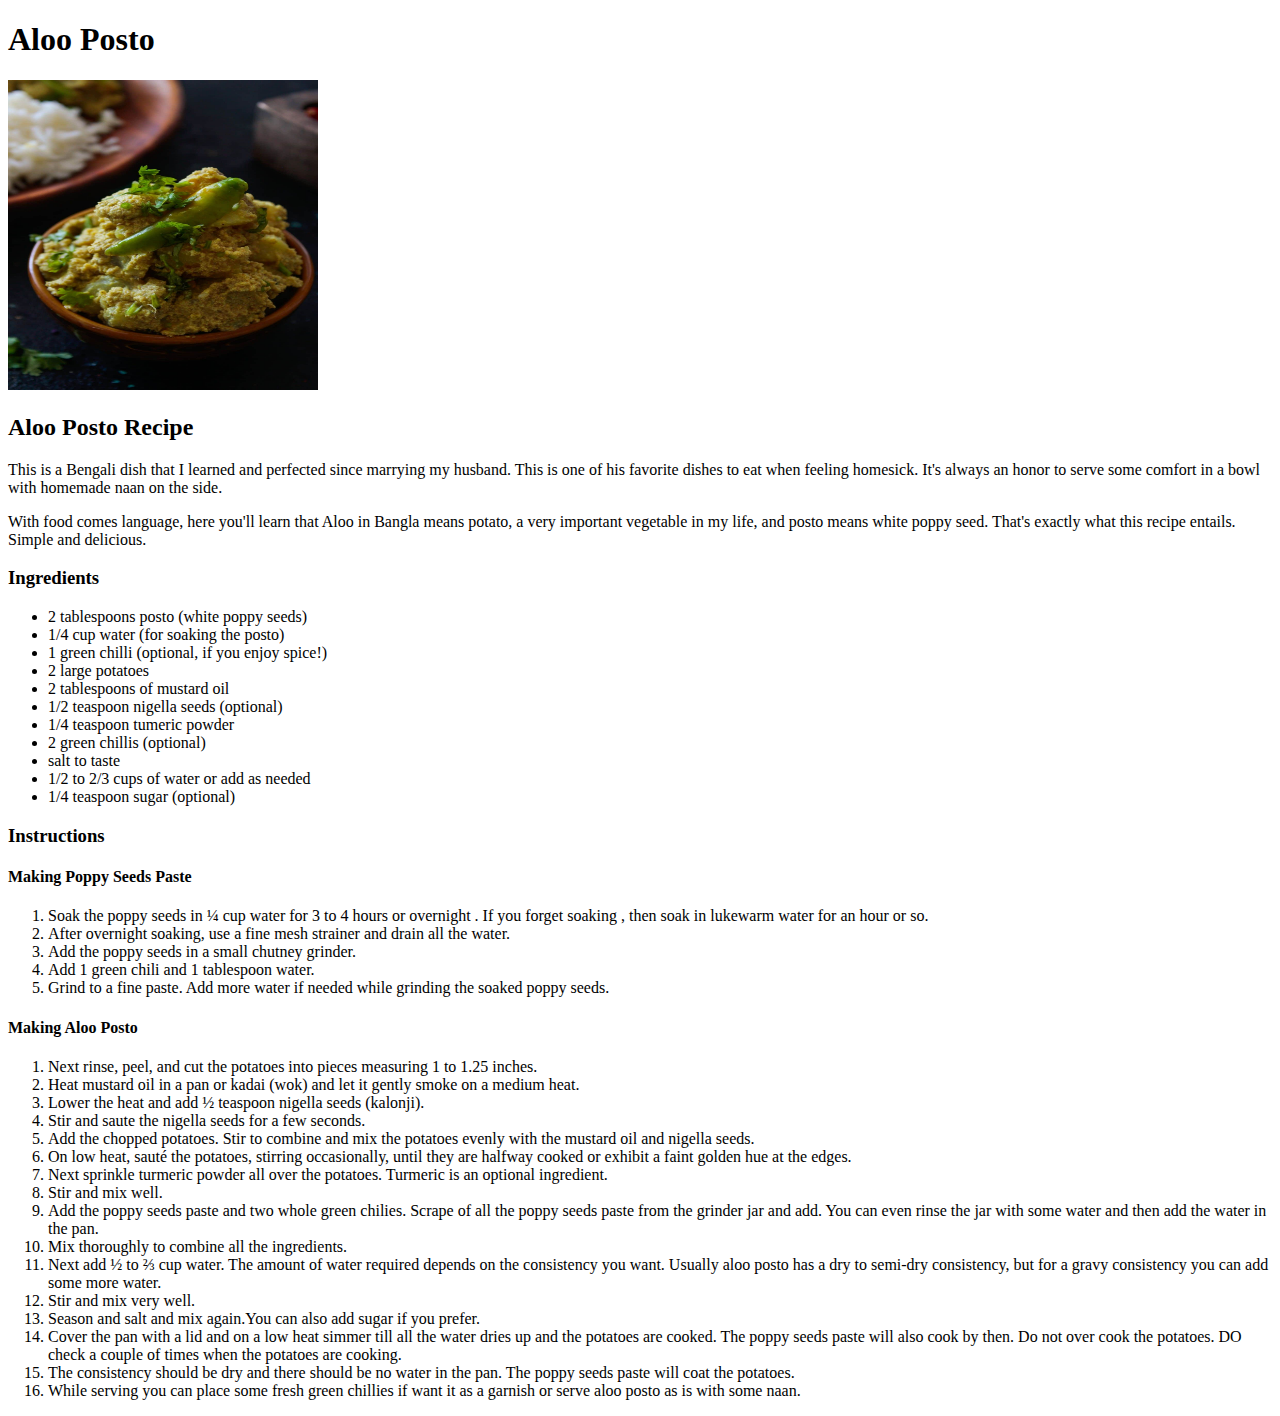
==== recipes/alooposto.html @ ce6b1d21 "this is the html code of the landing page and the first recipe page." ====
<!DOCTYPE html>
<html lang="en">
  <head>
    <meta charset="UTF-8">
    <meta name="viewport" content="width=device-width, initial-scale=1.0">
    <title>Aloo Posto</title>
  </head>
  <body>
	<h1>Aloo Posto</h1>
    <img src="../images/posto.jpg" width="310" height="310">
    <h2>Aloo Posto Recipe</h2>
        <p> This is a Bengali dish that I learned and
            perfected since marrying my husband. This is one of his 
            favorite dishes to eat when feeling homesick.
            It's always an honor to serve some comfort in a bowl
            with homemade naan on the side.
        </p>
        <p> With food comes language, here you'll learn that Aloo 
            in Bangla means potato, a very important vegetable 
            in my life, and posto means white poppy seed. 
            That's exactly what this recipe entails. 
            Simple and delicious.
        </p>
        <h3>Ingredients</h3>
        <ul>    <li>2 tablespoons posto (white poppy seeds)</li>
                <li>1/4 cup water (for soaking the posto)</li>
                <li>1 green chilli (optional, if you enjoy spice!)</li>
                <li>2 large potatoes</li>
                <li>2 tablespoons of mustard oil</li>
                <li>1/2 teaspoon nigella seeds (optional)</li>
                <li>1/4 teaspoon tumeric powder</li>
                <li>2 green chillis (optional)</li>
                <li>salt to taste</li>
                <li>1/2 to 2/3 cups of water or add as needed</li>
                <li>1/4 teaspoon sugar (optional)</li>
        </ul>
        <h3>Instructions</h3>
        <h4>Making Poppy Seeds Paste</h4>
        <ol>
                <li>Soak the poppy seeds in ¼ cup water for 3 to 4 hours or overnight .
                    If you forget soaking , then soak in lukewarm water for an hour or so.</li>
                <li>After overnight soaking, use a fine mesh strainer and drain all the water.</li>
                <li>Add the poppy seeds in a small chutney grinder.</li>
                <li>Add 1 green chili and 1 tablespoon water.</li>
                <li>Grind to a fine paste. Add more water if needed while grinding the soaked poppy seeds.</li>
        </ol>
        <h4>Making Aloo Posto</h4>
        <ol>
                <li>Next rinse, peel, and cut the potatoes into pieces measuring 1 to 1.25 inches.</li>
                <li>Heat mustard oil in a pan or kadai (wok) and let it gently smoke on a medium heat.</li>
                <li>Lower the heat and add ½ teaspoon nigella seeds (kalonji).</li>
                <li>Stir and saute the nigella seeds for a few seconds.</li>
                <li>Add the chopped potatoes. Stir to combine and mix the potatoes evenly with the mustard oil and nigella seeds.</li>
                <li>On low heat, sauté the potatoes, stirring occasionally, until they are halfway cooked or exhibit a faint golden hue at the edges.</li>
                <li>Next sprinkle turmeric powder all over the potatoes. Turmeric is an optional ingredient.</li>
                <li>Stir and mix well.</li>
                <li>Add the poppy seeds paste and two whole green chilies.
                    Scrape of all the poppy seeds paste from the grinder jar and add. You can even rinse the jar with some water and then add the water in the pan.</li>
                <li>Mix thoroughly to combine all the ingredients.</li>
                 <li>Next add ½ to ⅔ cup water.
                    The amount of water required depends on the consistency you want. Usually aloo posto has a dry to semi-dry consistency, but for a gravy consistency you can add some more water.</li>
                <li>Stir and mix very well.</li>   
                <li>Season and salt and mix again.You can also add sugar if you prefer.</li>
                <li>Cover the pan with a lid and on a low heat simmer till all the water dries up and the potatoes are cooked. The poppy seeds paste will also cook by then. Do not over cook the potatoes. DO check a couple of times when the potatoes are cooking.</li>
                <li>The consistency should be dry and there should be no water in the pan. The poppy seeds paste will coat the potatoes.</li>
                <li>While serving you can place some fresh green chillies if want it as a garnish or serve aloo posto as is with some naan.</li>
            </ol>
  </body>
</html>
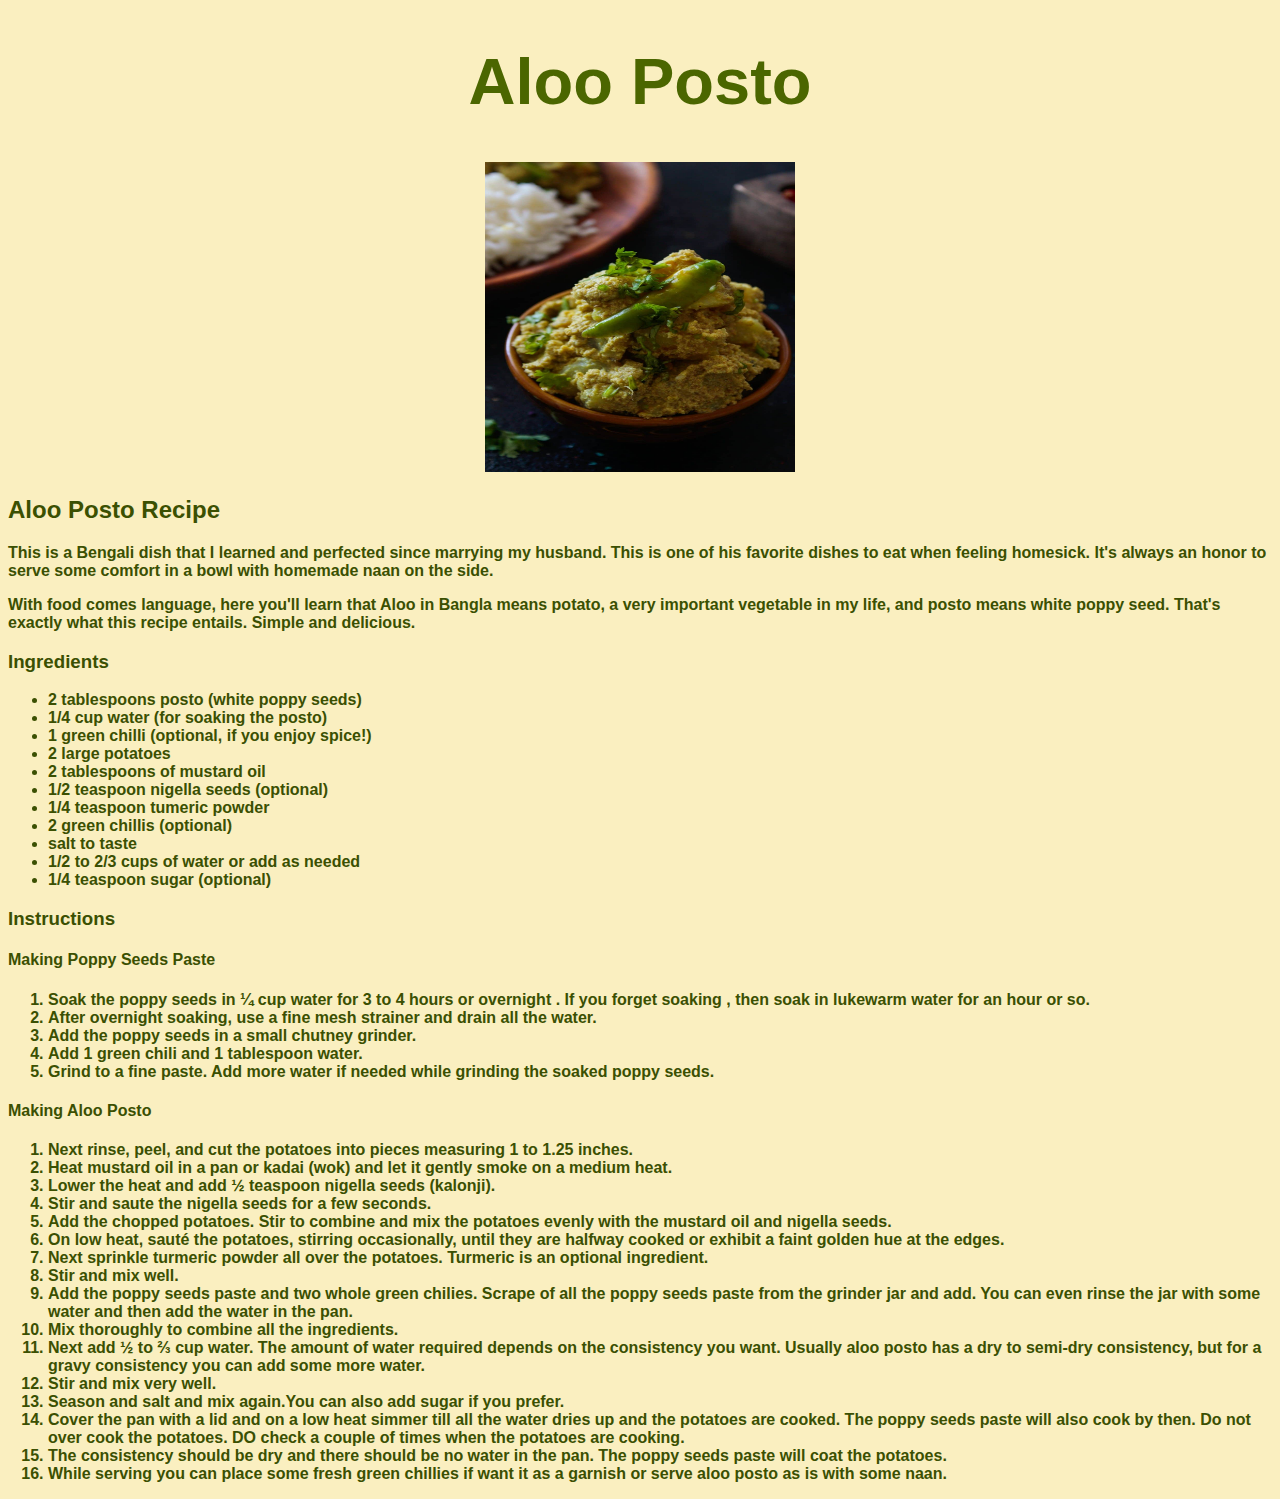
==== commit afd9fb80: "file corrections have been made" ====
--- a/recipes/alooposto.html
+++ b/recipes/alooposto.html
@@ -5,10 +5,13 @@
     <meta charset="UTF-8">
     <meta name="viewport" content="width=device-width, initial-scale=1.0">
     <title>Aloo Posto</title>
+    <link rel="stylesheet" href="../style.css">
   </head>
-  <body>
-	<h1>Aloo Posto</h1>
+  <body id="body">
+	<h1 id="header">Aloo Posto</h1>
+    <div class="image">
     <img src="../images/posto.jpg" width="310" height="310">
+</div>
     <h2>Aloo Posto Recipe</h2>
         <p> This is a Bengali dish that I learned and
             perfected since marrying my husband. This is one of his 
--- a/style.css
+++ b/style.css
@@ -0,0 +1,40 @@
+/*Index StyleSheet*/
+
+#header{
+    text-align: center;
+    font-family: Verdana, Geneva, Tahoma, sans-serif;
+    color: rgb(75, 102, 0);
+    font-size:  75px;
+}
+#intro{
+    font-family: Verdana, Geneva, Tahoma, sans-serif;
+    color: rgb(75, 102, 0);
+    font-size: 22px;
+    font-weight: bolder;
+}
+#links{
+    font-family: Verdana, Geneva, Tahoma, sans-serif;
+    color: rgb(75, 102, 0);
+    font-weight: bold;
+    font-size: 18px;    
+}
+*{
+    background-color:rgb(250, 239, 192);
+}
+
+/* Aloo Posto StyleSheet*/
+
+#body{
+    font-family: Verdana, Geneva, Tahoma, sans-serif;
+    color: rgb(59, 80, 2);
+    font-weight: bold;
+}
+#header{
+    text-align: center;
+    font-family: Verdana, Geneva, Tahoma, sans-serif;
+    color: rgb(75, 102, 0);
+    font-size:  65px;
+}
+.image{
+    text-align: center;
+}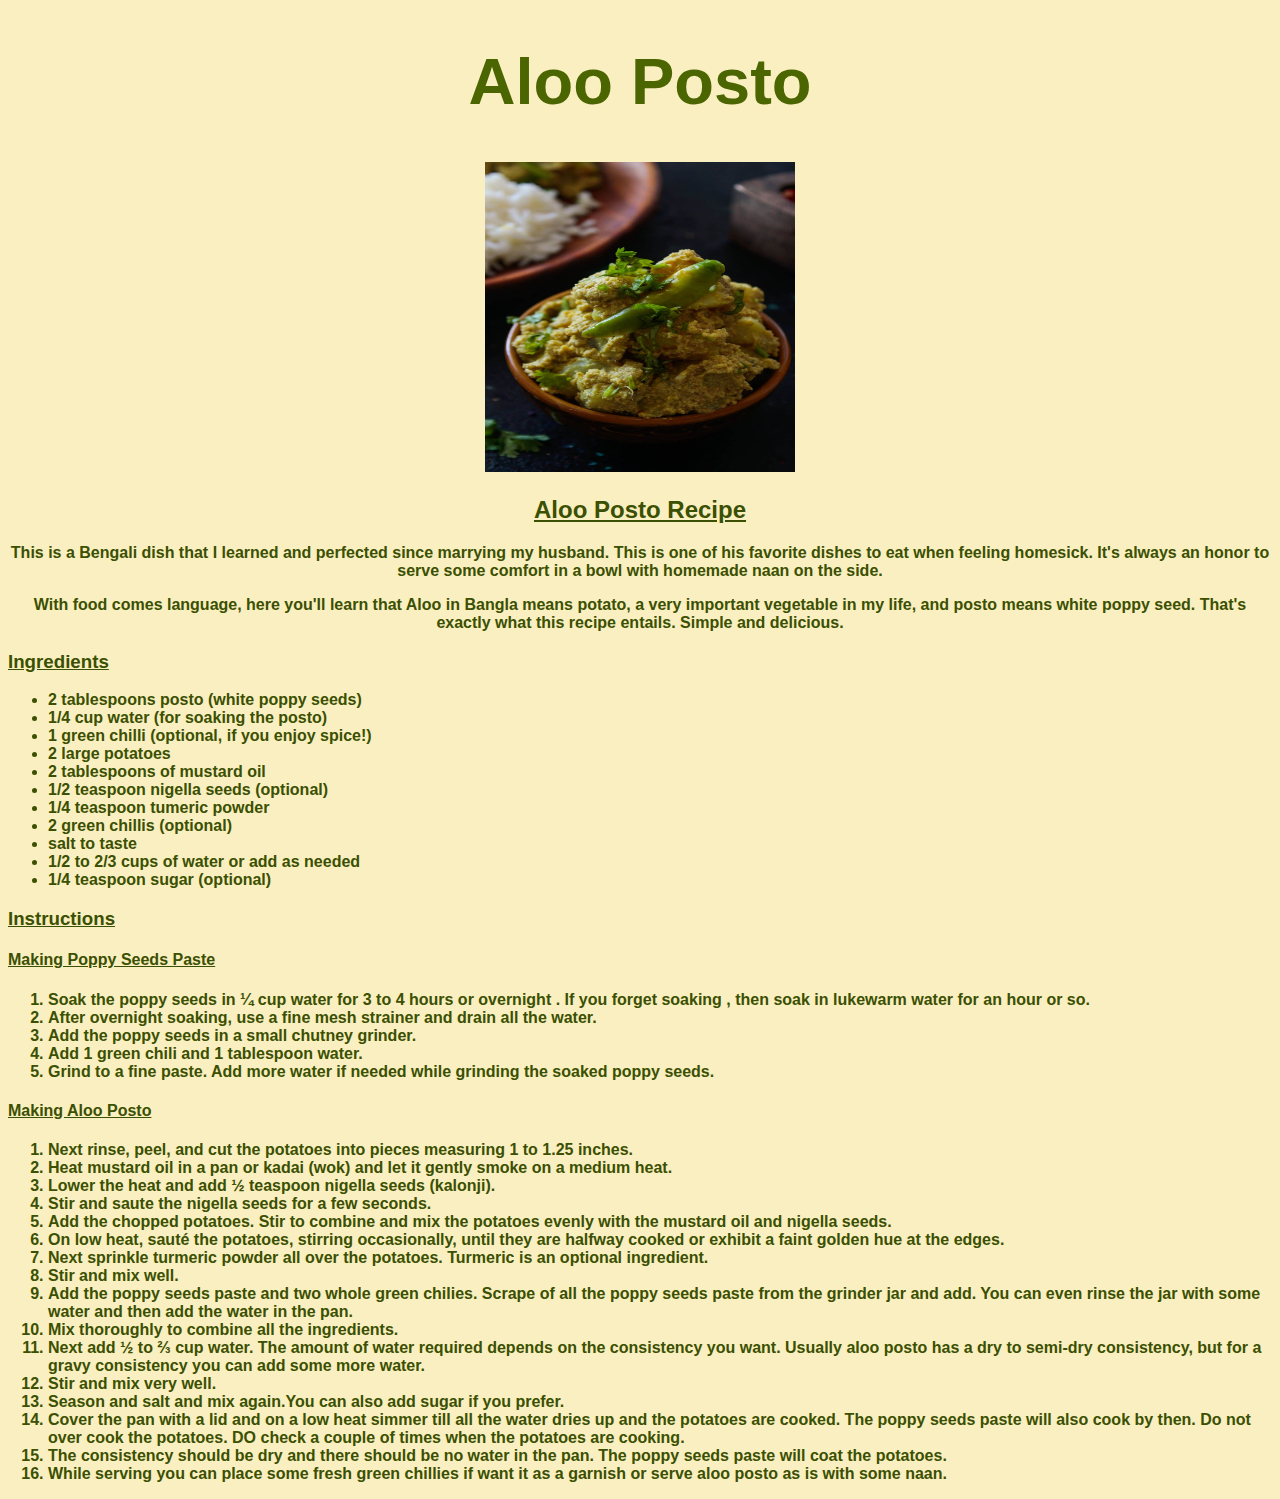
==== commit fe065365: "css completed on aloo posto" ====
--- a/recipes/alooposto.html
+++ b/recipes/alooposto.html
@@ -12,20 +12,20 @@
     <div class="image">
     <img src="../images/posto.jpg" width="310" height="310">
 </div>
-    <h2>Aloo Posto Recipe</h2>
-        <p> This is a Bengali dish that I learned and
+    <h2 id="title">Aloo Posto Recipe</h2>
+        <p class="read"> This is a Bengali dish that I learned and
             perfected since marrying my husband. This is one of his 
             favorite dishes to eat when feeling homesick.
             It's always an honor to serve some comfort in a bowl
             with homemade naan on the side.
         </p>
-        <p> With food comes language, here you'll learn that Aloo 
+        <p class="read"> With food comes language, here you'll learn that Aloo 
             in Bangla means potato, a very important vegetable 
             in my life, and posto means white poppy seed. 
             That's exactly what this recipe entails. 
             Simple and delicious.
         </p>
-        <h3>Ingredients</h3>
+        <h3 class="in">Ingredients</h3>
         <ul>    <li>2 tablespoons posto (white poppy seeds)</li>
                 <li>1/4 cup water (for soaking the posto)</li>
                 <li>1 green chilli (optional, if you enjoy spice!)</li>
@@ -38,8 +38,8 @@
                 <li>1/2 to 2/3 cups of water or add as needed</li>
                 <li>1/4 teaspoon sugar (optional)</li>
         </ul>
-        <h3>Instructions</h3>
-        <h4>Making Poppy Seeds Paste</h4>
+        <h3 class="in">Instructions</h3>
+        <h4 class="in">Making Poppy Seeds Paste</h4>
         <ol>
                 <li>Soak the poppy seeds in ¼ cup water for 3 to 4 hours or overnight .
                     If you forget soaking , then soak in lukewarm water for an hour or so.</li>
@@ -48,7 +48,7 @@
                 <li>Add 1 green chili and 1 tablespoon water.</li>
                 <li>Grind to a fine paste. Add more water if needed while grinding the soaked poppy seeds.</li>
         </ol>
-        <h4>Making Aloo Posto</h4>
+        <h4 class="in">Making Aloo Posto</h4>
         <ol>
                 <li>Next rinse, peel, and cut the potatoes into pieces measuring 1 to 1.25 inches.</li>
                 <li>Heat mustard oil in a pan or kadai (wok) and let it gently smoke on a medium heat.</li>
--- a/style.css
+++ b/style.css
@@ -37,4 +37,14 @@
 }
 .image{
     text-align: center;
+}
+#title{
+    text-align: center;
+    text-decoration-line: underline;
+}
+.in{
+    text-decoration-line: underline;
+}
+.read{
+    text-align: center;
 }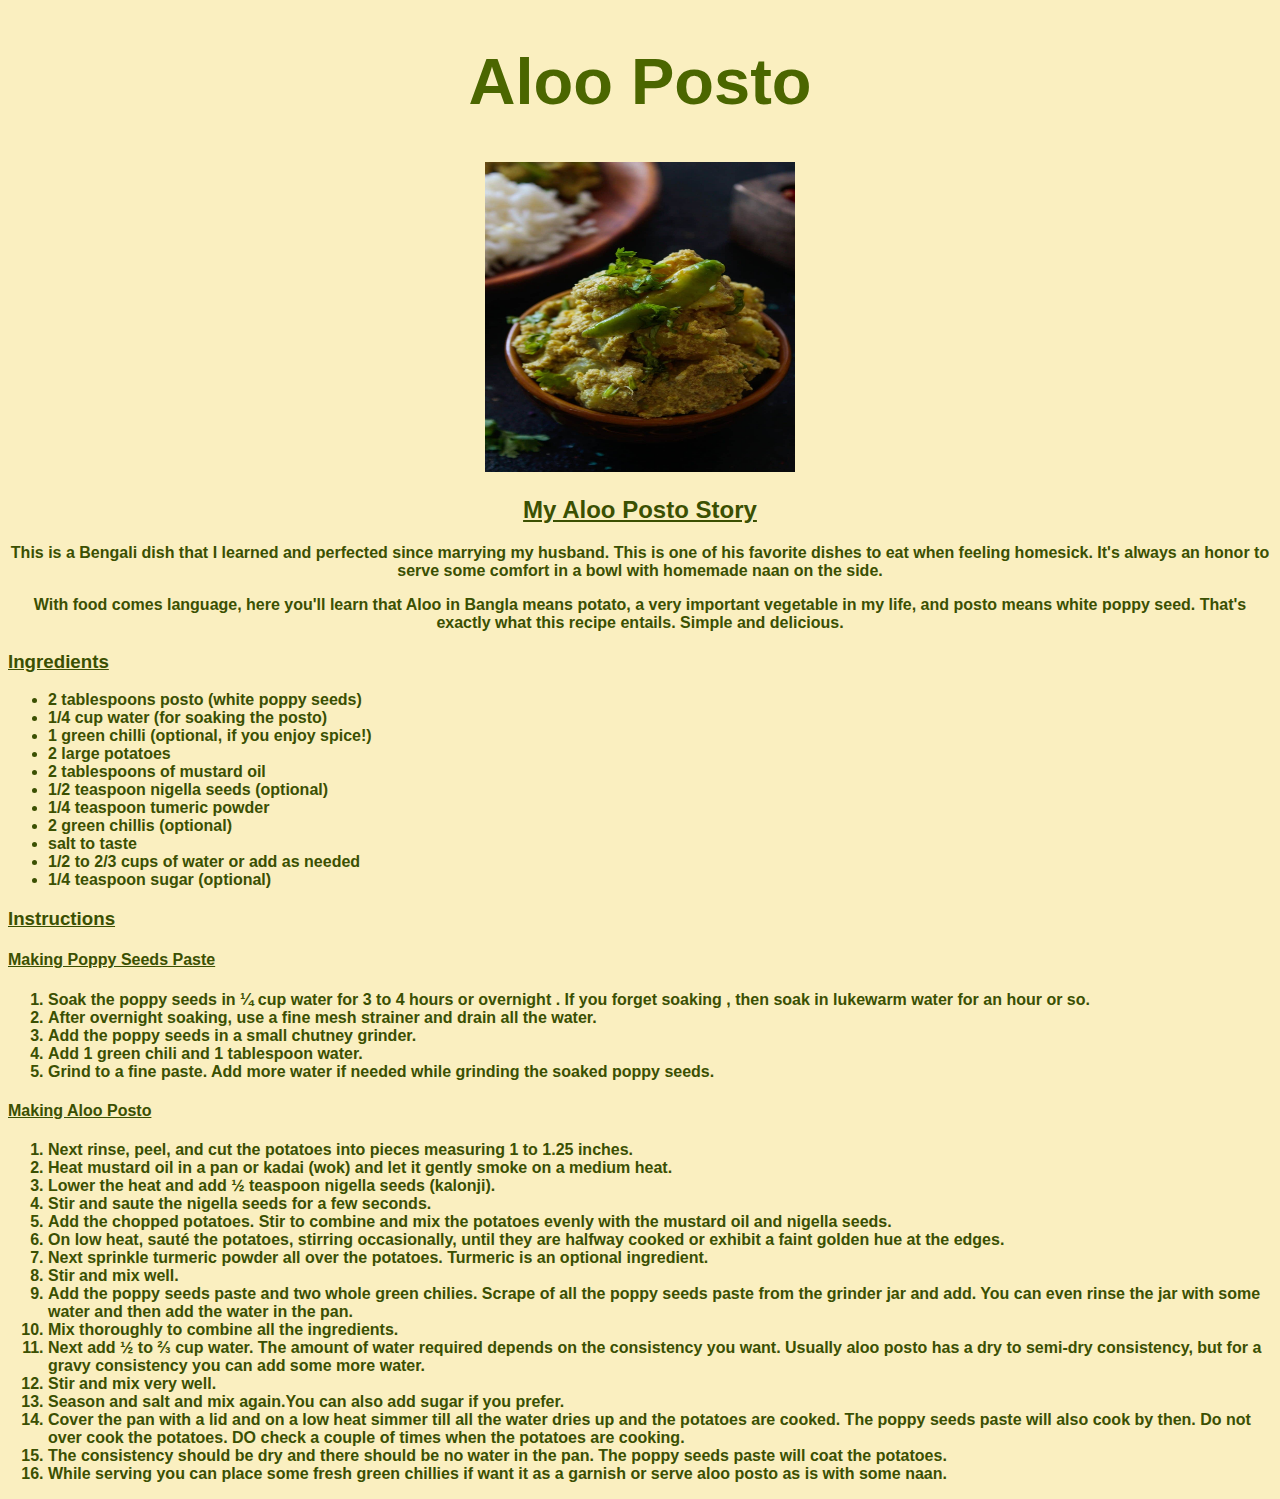
==== commit 0b55a67f: "Update alooposto.html" ====
--- a/recipes/alooposto.html
+++ b/recipes/alooposto.html
@@ -12,7 +12,7 @@
     <div class="image">
     <img src="../images/posto.jpg" width="310" height="310">
 </div>
-    <h2 id="title">Aloo Posto Recipe</h2>
+    <h2 id="title">My Aloo Posto Story</h2>
         <p class="read"> This is a Bengali dish that I learned and
             perfected since marrying my husband. This is one of his 
             favorite dishes to eat when feeling homesick.
@@ -25,6 +25,7 @@
             That's exactly what this recipe entails. 
             Simple and delicious.
         </p>
+        <div id="list">
         <h3 class="in">Ingredients</h3>
         <ul>    <li>2 tablespoons posto (white poppy seeds)</li>
                 <li>1/4 cup water (for soaking the posto)</li>
@@ -68,6 +69,6 @@
                 <li>Cover the pan with a lid and on a low heat simmer till all the water dries up and the potatoes are cooked. The poppy seeds paste will also cook by then. Do not over cook the potatoes. DO check a couple of times when the potatoes are cooking.</li>
                 <li>The consistency should be dry and there should be no water in the pan. The poppy seeds paste will coat the potatoes.</li>
                 <li>While serving you can place some fresh green chillies if want it as a garnish or serve aloo posto as is with some naan.</li>
-            </ol>
+            </ol></div>
   </body>
-</html> +</html> 
--- a/style.css
+++ b/style.css
@@ -11,12 +11,32 @@
     color: rgb(75, 102, 0);
     font-size: 22px;
     font-weight: bolder;
+    text-align: center;
 }
-#links{
+.button{
+    background-color: rgb(75, 102, 0);
     font-family: Verdana, Geneva, Tahoma, sans-serif;
-    color: rgb(75, 102, 0);
+    color:rgb(250, 239, 192);
     font-weight: bold;
-    font-size: 18px;    
+    font-size: 18px;  
+    text-align: center;
+    display:flexbox;
+    padding: 10px 20px;
+    margin-bottom: 8px;
+    margin-left:auto;
+    margin-top: auto;
+    border-radius: 4px; 
+    border: none;
+}
+.button:hover{
+    background-color:rgb(188, 212, 122)
+
+}
+#a{
+    margin-left:auto;
+}
+#b{
+    margin-left:auto;
 }
 *{
     background-color:rgb(250, 239, 192);
@@ -47,4 +67,64 @@
 }
 .read{
     text-align: center;
+}
+
+/* pollo */
+
+#polloheader{ 
+    text-align: center;
+    font-family: Verdana, Geneva, Tahoma, sans-serif;
+    color: rgb(75, 102, 0);
+    font-size:  65px;
+
+}
+#polloimg{
+    text-align:center;
+}
+#pollo{
+    text-align: center;
+    text-decoration-line: underline;
+    color: rgb(75, 102, 0);
+}
+.p{
+   text-align: center; 
+   color: rgb(40, 54, 1);
+}
+.h{
+    text-align: center;
+    text-decoration-line: underline;
+    color: rgb(75, 102, 0);
+}
+.list{
+    color: rgb(40, 54, 1);  
+}
+
+/* Chicken Nuggets */
+
+.text{
+    color: rgb(58, 78, 2);
+    font-family: Verdana, Geneva, Tahoma, sans-serif;
+}
+
+#DINO{
+    text-align: center;
+    font-family: Verdana, Geneva, Tahoma, sans-serif;
+    font-size:  65px;
+}
+#dinoimg{
+    text-align: center;
+}
+#recipeDino{
+    text-align: center;
+    text-decoration-line: underline;
+}
+#dinoheader{
+    text-align:center;
+}
+.nuggets{
+    text-decoration-line: underline;
+}
+.chicken{
+    text-align: center;
+    font-weight: bold;
 }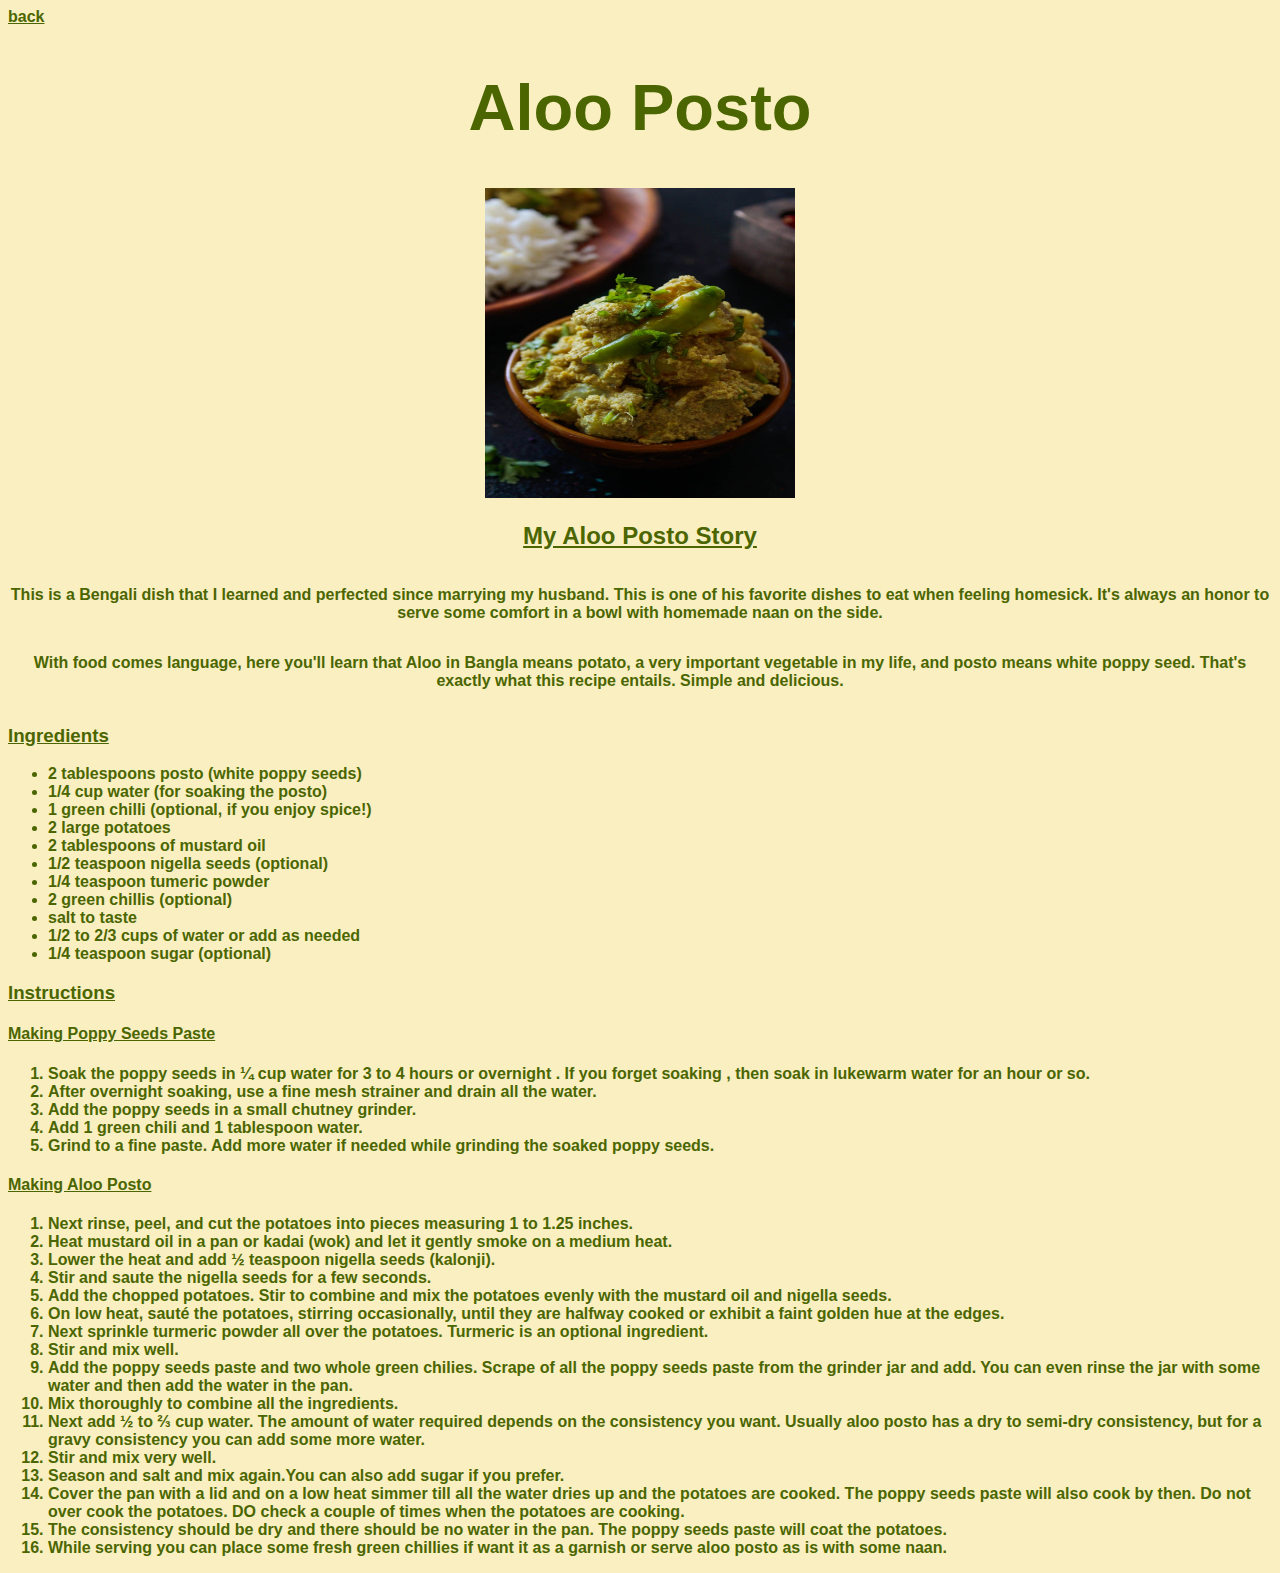
==== commit 047d424a: "fixed the flex box items on the sty le sheet for the index page. added a flex box to the aloo posto " ====
--- a/recipes/alooposto.html
+++ b/recipes/alooposto.html
@@ -8,10 +8,13 @@
     <link rel="stylesheet" href="../style.css">
   </head>
   <body id="body">
+    <a href="../index.html">back</a>
 	<h1 id="header">Aloo Posto</h1>
     <div class="image">
     <img src="../images/posto.jpg" width="310" height="310">
 </div>
+
+<div class="mother">
     <h2 id="title">My Aloo Posto Story</h2>
         <p class="read"> This is a Bengali dish that I learned and
             perfected since marrying my husband. This is one of his 
@@ -25,6 +28,8 @@
             That's exactly what this recipe entails. 
             Simple and delicious.
         </p>
+        </div>
+
         <div id="list">
         <h3 class="in">Ingredients</h3>
         <ul>    <li>2 tablespoons posto (white poppy seeds)</li>
--- a/style.css
+++ b/style.css
@@ -1,7 +1,6 @@
 /*Index StyleSheet*/
 
 #header{
-    text-align: center;
     font-family: Verdana, Geneva, Tahoma, sans-serif;
     color: rgb(75, 102, 0);
     font-size:  75px;
@@ -20,27 +19,43 @@
     font-weight: bold;
     font-size: 18px;  
     text-align: center;
-    display:flexbox;
     padding: 10px 20px;
     margin-bottom: 8px;
-    margin-left:auto;
-    margin-top: auto;
     border-radius: 4px; 
     border: none;
+    cursor:pointer;
+
 }
 .button:hover{
     background-color:rgb(188, 212, 122)
 
 }
-#a{
-    margin-left:auto;
-}
-#b{
-    margin-left:auto;
-}
+
 *{
     background-color:rgb(250, 239, 192);
+    font-family: Verdana, Geneva, Tahoma, sans-serif;
+    color: rgb(75, 102, 0);
 }
+
+.header{
+    display: flex;
+    flex-direction: row;
+    flex-wrap: wrap;
+    justify-content: center;
+    align-items: center;
+    align-content: center;
+
+}
+.container{
+    display: flex;
+    flex-direction: row;
+    flex-wrap: wrap;
+    justify-content: center;
+    align-items: center;
+    align-content: center;
+}
+
+
 
 /* Aloo Posto StyleSheet*/
 
@@ -67,6 +82,14 @@
 }
 .read{
     text-align: center;
+}
+.mother{
+    display: flex;
+    flex-direction: row;
+    flex-wrap: wrap;
+    justify-content: center;
+    align-items: center;
+    align-content: center;
 }
 
 /* pollo */
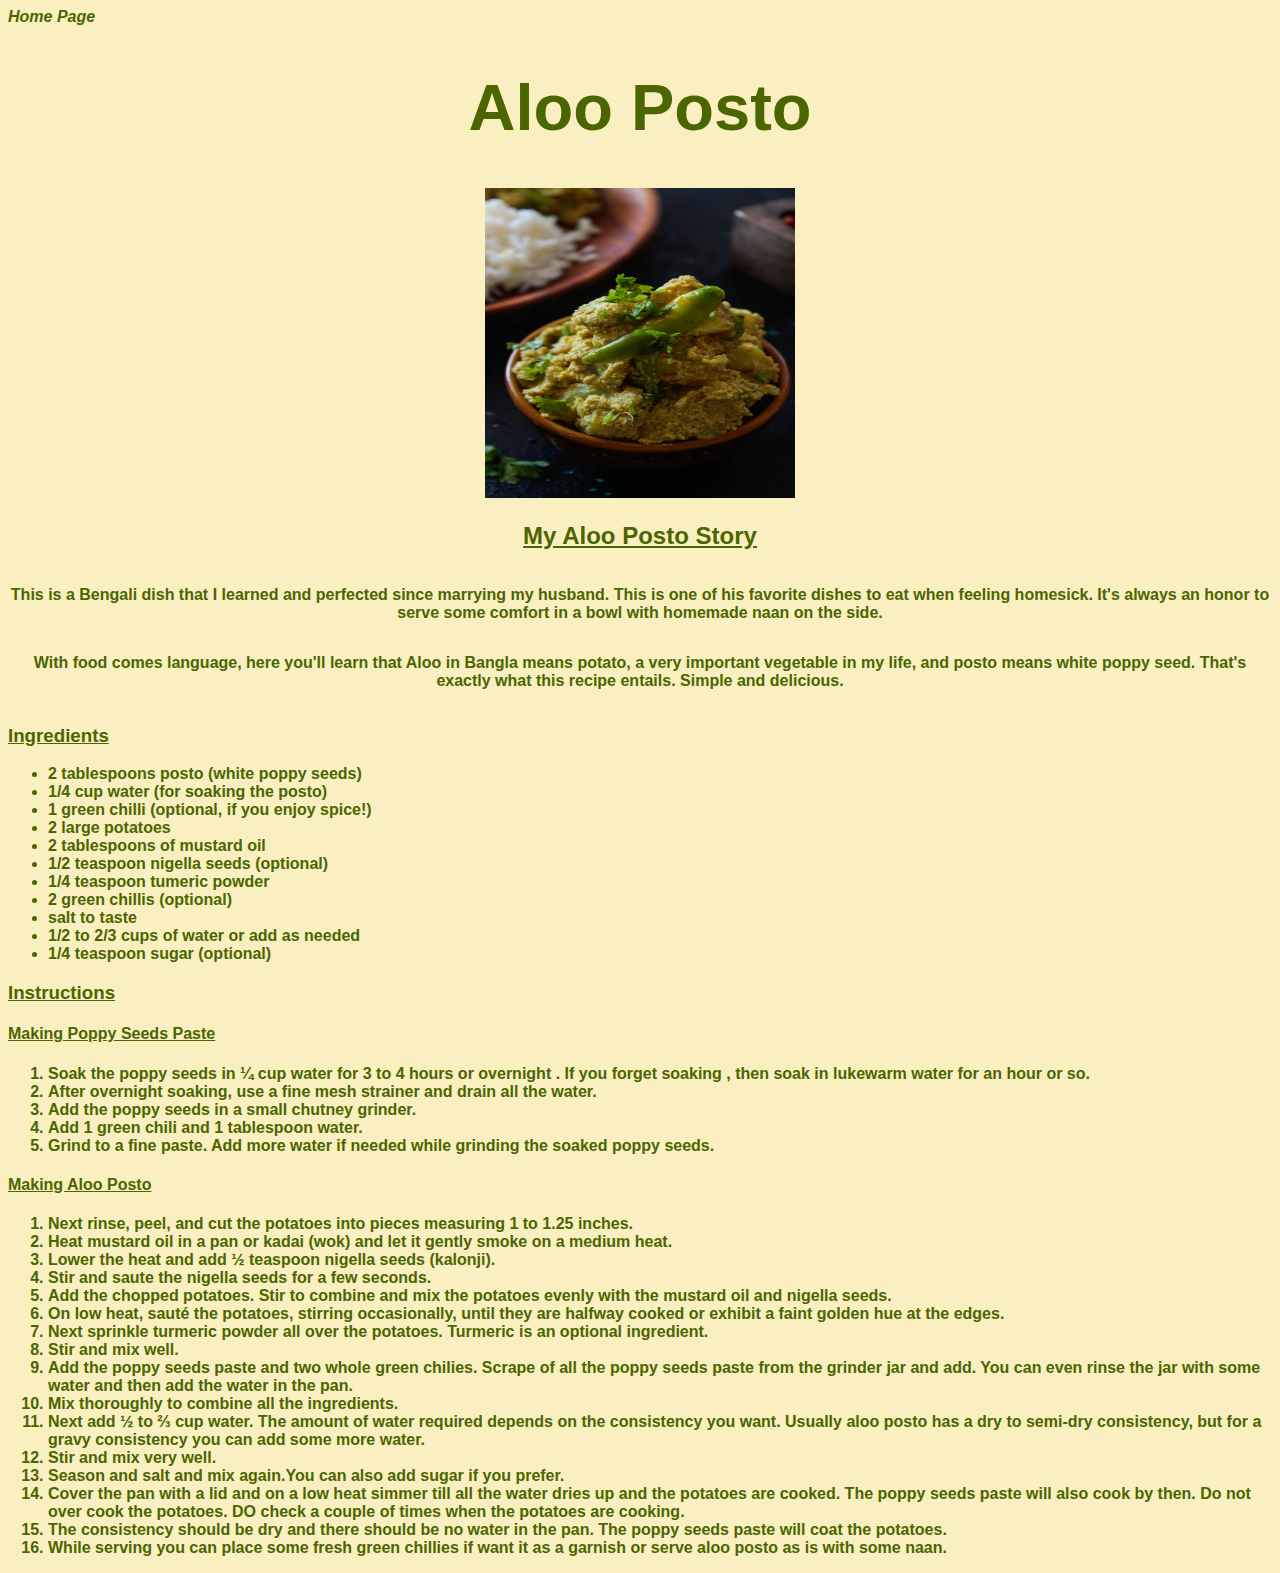
==== commit 043b63b6: "corrected the buttons on the homepage so that they can be aligned-centered. Fixed the Home Button on" ====
--- a/recipes/alooposto.html
+++ b/recipes/alooposto.html
@@ -8,7 +8,7 @@
     <link rel="stylesheet" href="../style.css">
   </head>
   <body id="body">
-    <a href="../index.html">back</a>
+    <a href="../index.html" id="back">Home Page</a>
 	<h1 id="header">Aloo Posto</h1>
     <div class="image">
     <img src="../images/posto.jpg" width="310" height="310">
--- a/style.css
+++ b/style.css
@@ -35,6 +35,7 @@
     background-color:rgb(250, 239, 192);
     font-family: Verdana, Geneva, Tahoma, sans-serif;
     color: rgb(75, 102, 0);
+    font-weight: bold;
 }
 
 .header{
@@ -48,11 +49,12 @@
 }
 .container{
     display: flex;
-    flex-direction: row;
+    flex-direction: column;
     flex-wrap: wrap;
     justify-content: center;
     align-items: center;
     align-content: center;
+    gap: 18px;
 }
 
 
@@ -92,36 +94,45 @@
     align-content: center;
 }
 
+#back{
+    text-decoration: none;
+    font-style: italic;
+    font-weight: bolder;
+}
+#back:hover{
+    color: rgba(0, 0, 0, 0.384);
+}
+
+
+
 /* pollo */
-
-#polloheader{ 
+.center{
     text-align: center;
     font-family: Verdana, Geneva, Tahoma, sans-serif;
     color: rgb(75, 102, 0);
-    font-size:  65px;
-
 }
-#polloimg{
-    text-align:center;
+#top{
+    font-weight: bold;
+    font-size: 65px;
 }
-#pollo{
-    text-align: center;
-    text-decoration-line: underline;
-    color: rgb(75, 102, 0);
+#Home{
+    text-decoration: none;
+    font-style: italic;
+    font-weight: bolder;
 }
-.p{
-   text-align: center; 
-   color: rgb(40, 54, 1);
+#Home:hover{
+    color: rgba(0, 0, 0, 0.384);
 }
-.h{
-    text-align: center;
-    text-decoration-line: underline;
-    color: rgb(75, 102, 0);
+#Father{
+    display:flex;
+    flex-direction: row;
+    justify-content: center;
+    align-content: center;
+    align-items: center;
 }
-.list{
-    color: rgb(40, 54, 1);  
+.start{
+    text-decoration:underline;
 }
-
 /* Chicken Nuggets */
 
 .text{
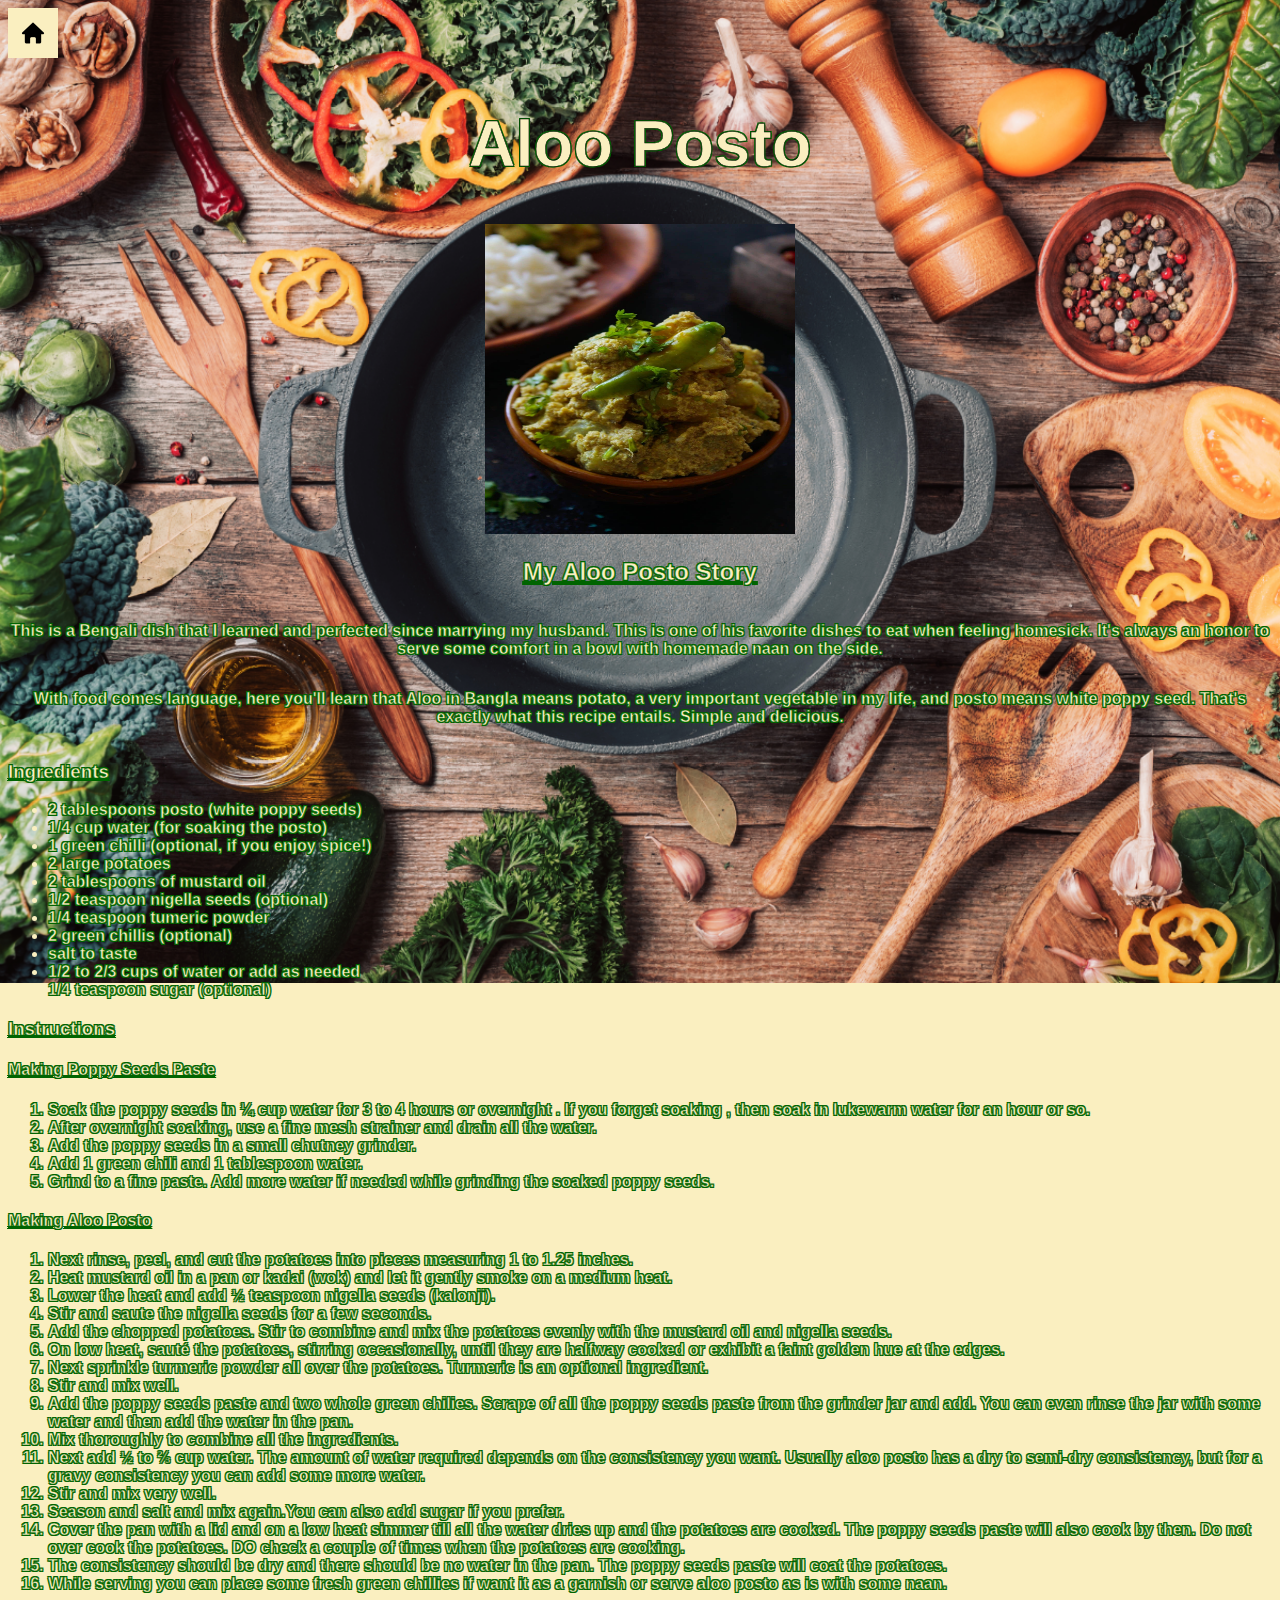
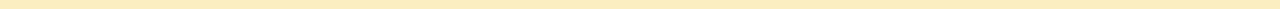
==== commit 8022d489: "put an image for thr background. Added a home icon to each of the recipe pages and adjusted the phon" ====
--- a/recipes/alooposto.html
+++ b/recipes/alooposto.html
@@ -8,7 +8,8 @@
     <link rel="stylesheet" href="../style.css">
   </head>
   <body id="body">
-    <a href="../index.html" id="back">Home Page</a>
+    <a href="../index.html"><img src="../images/home.PNG" alt="Icon" id="back"></a>
+
 	<h1 id="header">Aloo Posto</h1>
     <div class="image">
     <img src="../images/posto.jpg" width="310" height="310">
--- a/style.css
+++ b/style.css
@@ -2,15 +2,26 @@
 
 #header{
     font-family: Verdana, Geneva, Tahoma, sans-serif;
-    color: rgb(75, 102, 0);
     font-size:  75px;
+    text-shadow: 
+    -1px -1px 0 darkgreen,  
+    1px -1px 0 darkgreen,
+    -1px 1px 0 darkgreen,
+    1px 1px 0 darkgreen;
+-webkit-text-stroke: 0.5px black;
 }
 #intro{
     font-family: Verdana, Geneva, Tahoma, sans-serif;
-    color: rgb(75, 102, 0);
+    color:rgb(250, 239, 192);
     font-size: 22px;
     font-weight: bolder;
     text-align: center;
+    text-shadow: 
+        -1px -1px 0 darkgreen,  
+        1px -1px 0 darkgreen,
+        -1px 1px 0 darkgreen,
+        1px 1px 0 darkgreen;
+    -webkit-text-stroke: 0.5px black;
 }
 .button{
     background-color: rgb(75, 102, 0);
@@ -34,13 +45,24 @@
 *{
     background-color:rgb(250, 239, 192);
     font-family: Verdana, Geneva, Tahoma, sans-serif;
-    color: rgb(75, 102, 0);
+    color:rgb(250, 239, 192);
     font-weight: bold;
+    background-image: url('./images/cook.jpeg');
+    background-size: cover;
+    background-repeat: no-repeat;
+    background-position: center center;
+    background-attachment: fixed;
+    text-shadow: 
+    -1px -1px 0 darkgreen,  
+    1px -1px 0 darkgreen,
+    -1px 1px 0 darkgreen,
+    1px 1px 0 darkgreen;
+-webkit-text-stroke: 0.5px darkgreen;
 }
 
 .header{
     display: flex;
-    flex-direction: row;
+    flex-direction:column;
     flex-wrap: wrap;
     justify-content: center;
     align-items: center;
@@ -69,7 +91,7 @@
 #header{
     text-align: center;
     font-family: Verdana, Geneva, Tahoma, sans-serif;
-    color: rgb(75, 102, 0);
+    color:rgb(250, 239, 192);
     font-size:  65px;
 }
 .image{
@@ -95,9 +117,15 @@
 }
 
 #back{
-    text-decoration: none;
-    font-style: italic;
-    font-weight: bolder;
+   width: 50px;
+   height: 50px;
+   background-image: url('./images/home.PNG');
+   background-size: contain;
+   background-repeat: no-repeat;
+   background-position: center;
+   border: none;
+   cursor: pointer;
+
 }
 #back:hover{
     color: rgba(0, 0, 0, 0.384);
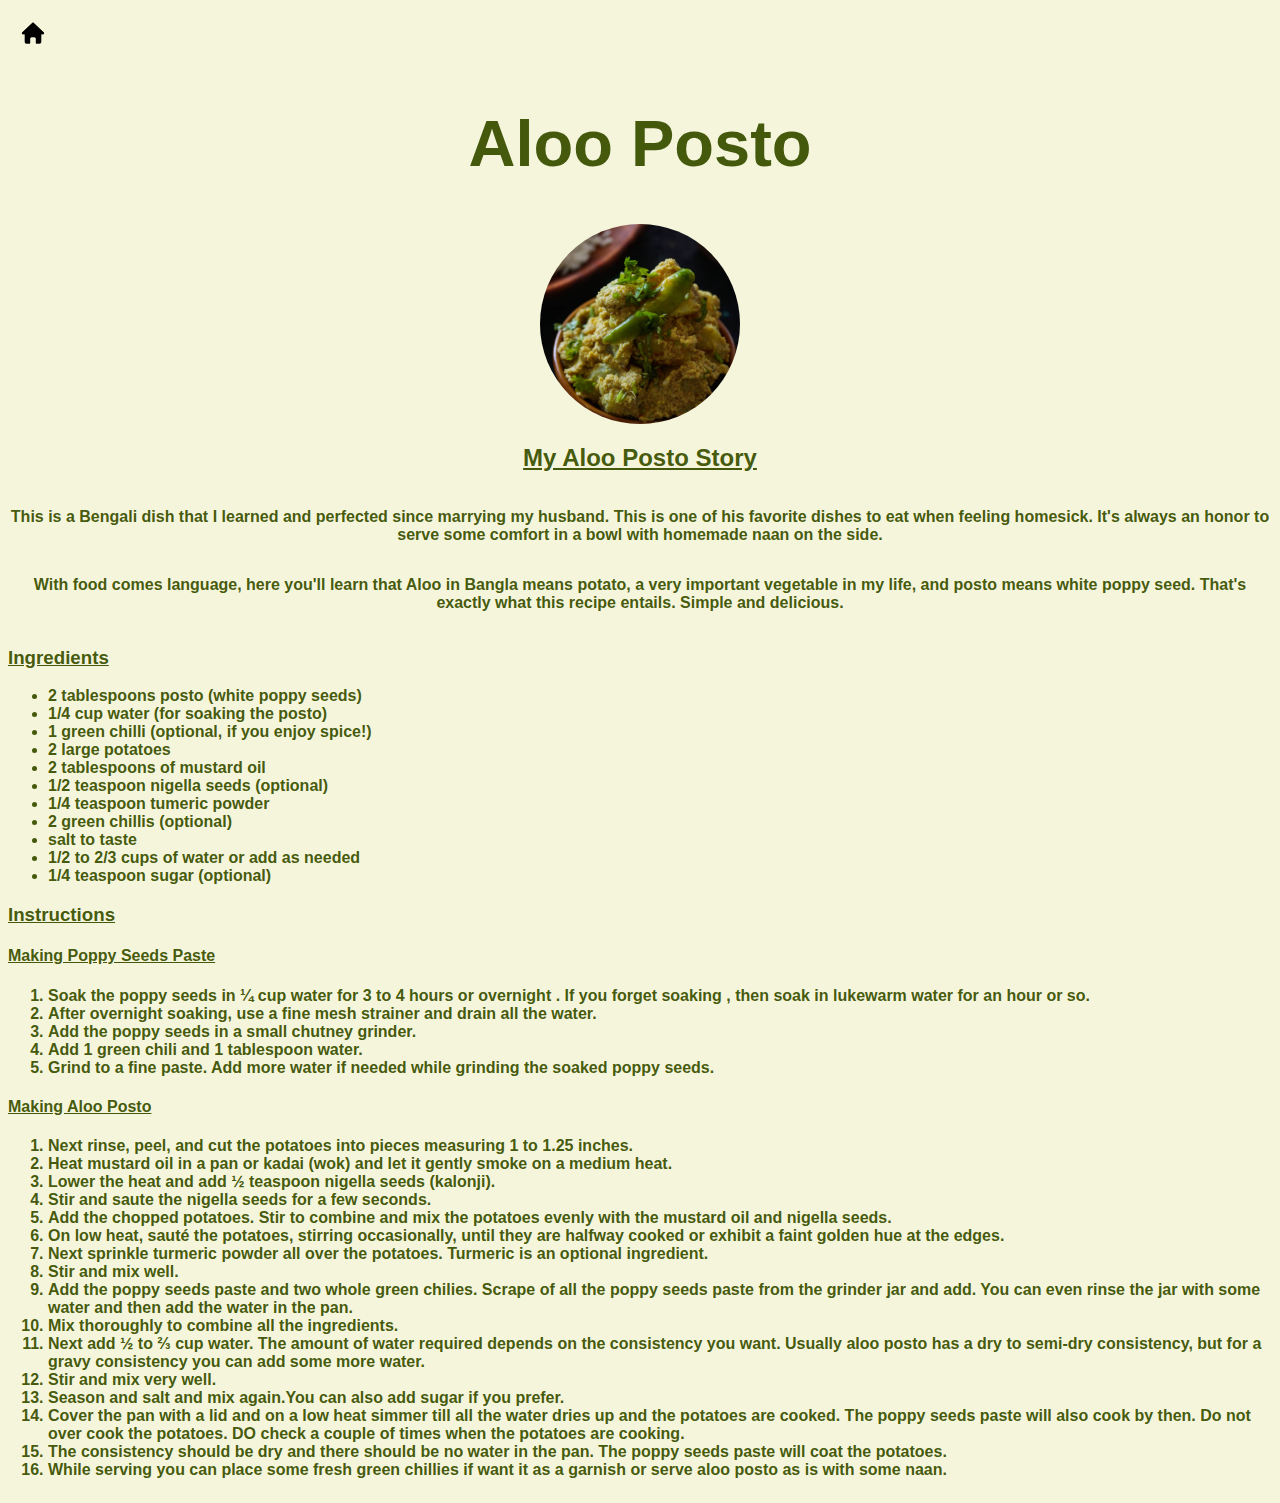
==== commit b77e9f58: "made the alooposto paage better to read and the image rounded" ====
--- a/recipes/alooposto.html
+++ b/recipes/alooposto.html
@@ -12,7 +12,7 @@
 
 	<h1 id="header">Aloo Posto</h1>
     <div class="image">
-    <img src="../images/posto.jpg" width="310" height="310">
+    <img src="../images/posto.jpg" width="310" height="310" class="image">
 </div>
 
 <div class="mother">
--- a/style.css
+++ b/style.css
@@ -1,30 +1,16 @@
 /*Index StyleSheet*/
 
-#header{
+
+.header{
     font-family: Verdana, Geneva, Tahoma, sans-serif;
-    font-size:  75px;
-    text-shadow: 
-    -1px -1px 0 darkgreen,  
-    1px -1px 0 darkgreen,
-    -1px 1px 0 darkgreen,
-    1px 1px 0 darkgreen;
--webkit-text-stroke: 0.5px black;
+    color:rgba(59, 81, 0, 0.951);
+    font-size: 50px;
+    font-weight: bolder;
+    text-align: center;   
 }
-#intro{
-    font-family: Verdana, Geneva, Tahoma, sans-serif;
-    color:rgb(250, 239, 192);
-    font-size: 22px;
-    font-weight: bolder;
-    text-align: center;
-    text-shadow: 
-        -1px -1px 0 darkgreen,  
-        1px -1px 0 darkgreen,
-        -1px 1px 0 darkgreen,
-        1px 1px 0 darkgreen;
-    -webkit-text-stroke: 0.5px black;
-}
+
 .button{
-    background-color: rgb(75, 102, 0);
+    background-color: rgb(76, 102, 7);
     font-family: Verdana, Geneva, Tahoma, sans-serif;
     color:rgb(250, 239, 192);
     font-weight: bold;
@@ -33,31 +19,20 @@
     padding: 10px 20px;
     margin-bottom: 8px;
     border-radius: 4px; 
-    border: none;
+    border:rgb(75, 102, 0);
     cursor:pointer;
+}
+ .button:hover {
+    box-shadow: 0 0 15px yellowgreen;
+ }
 
-}
-.button:hover{
-    background-color:rgb(188, 212, 122)
-
-}
-
-*{
-    background-color:rgb(250, 239, 192);
-    font-family: Verdana, Geneva, Tahoma, sans-serif;
-    color:rgb(250, 239, 192);
-    font-weight: bold;
+.background{
+    background-color:rgba(219, 181, 10, 0.868);
     background-image: url('./images/cook.jpeg');
     background-size: cover;
     background-repeat: no-repeat;
     background-position: center center;
     background-attachment: fixed;
-    text-shadow: 
-    -1px -1px 0 darkgreen,  
-    1px -1px 0 darkgreen,
-    -1px 1px 0 darkgreen,
-    1px 1px 0 darkgreen;
--webkit-text-stroke: 0.5px darkgreen;
 }
 
 .header{
@@ -78,24 +53,47 @@
     align-content: center;
     gap: 18px;
 }
-
-
-
+.textbox {
+    border: 2px solid rgb(76, 102, 7);;
+    border-radius: 5px;
+    outline: none;
+    transition: border-color 0.3s ease-in-out, box-shadbow 0.3s ease-in-out;
+    background: rgba(255, 255, 255, 0.454);
+    display: flex;
+    justify-content: center;
+    align-content: center;
+    flex-direction: column;
+    width:auto;
+    padding: 150px;
+}
+.textbox:focus {
+    border-color: rgb(126, 166, 16);;
+    box-shadow: 0 0 5px rgba(0,123, 255, 0.5);
+}
 /* Aloo Posto StyleSheet*/
 
 #body{
     font-family: Verdana, Geneva, Tahoma, sans-serif;
-    color: rgb(59, 80, 2);
     font-weight: bold;
+    background-color: beige;
+    display:flex;
+    flex-direction: column;
+    justify-content: center;
+    align-content: center;
+
 }
 #header{
     text-align: center;
     font-family: Verdana, Geneva, Tahoma, sans-serif;
-    color:rgb(250, 239, 192);
+    color:rgba(59, 81, 0, 0.951);
     font-size:  65px;
 }
 .image{
-    text-align: center;
+    width: 200px; 
+    height: 200px; 
+    border-radius: 50%; 
+    object-fit: cover;
+    align-self: center;
 }
 #title{
     text-align: center;
@@ -103,9 +101,11 @@
 }
 .in{
     text-decoration-line: underline;
+    color:rgba(59, 81, 0, 0.951);
 }
 .read{
     text-align: center;
+    color:rgba(59, 81, 0, 0.951);
 }
 .mother{
     display: flex;
@@ -114,6 +114,7 @@
     justify-content: center;
     align-items: center;
     align-content: center;
+    color:rgba(59, 81, 0, 0.951);
 }
 
 #back{
@@ -125,7 +126,9 @@
    background-position: center;
    border: none;
    cursor: pointer;
-
+}
+#list{
+    color:rgba(59, 81, 0, 0.951);
 }
 #back:hover{
     color: rgba(0, 0, 0, 0.384);
